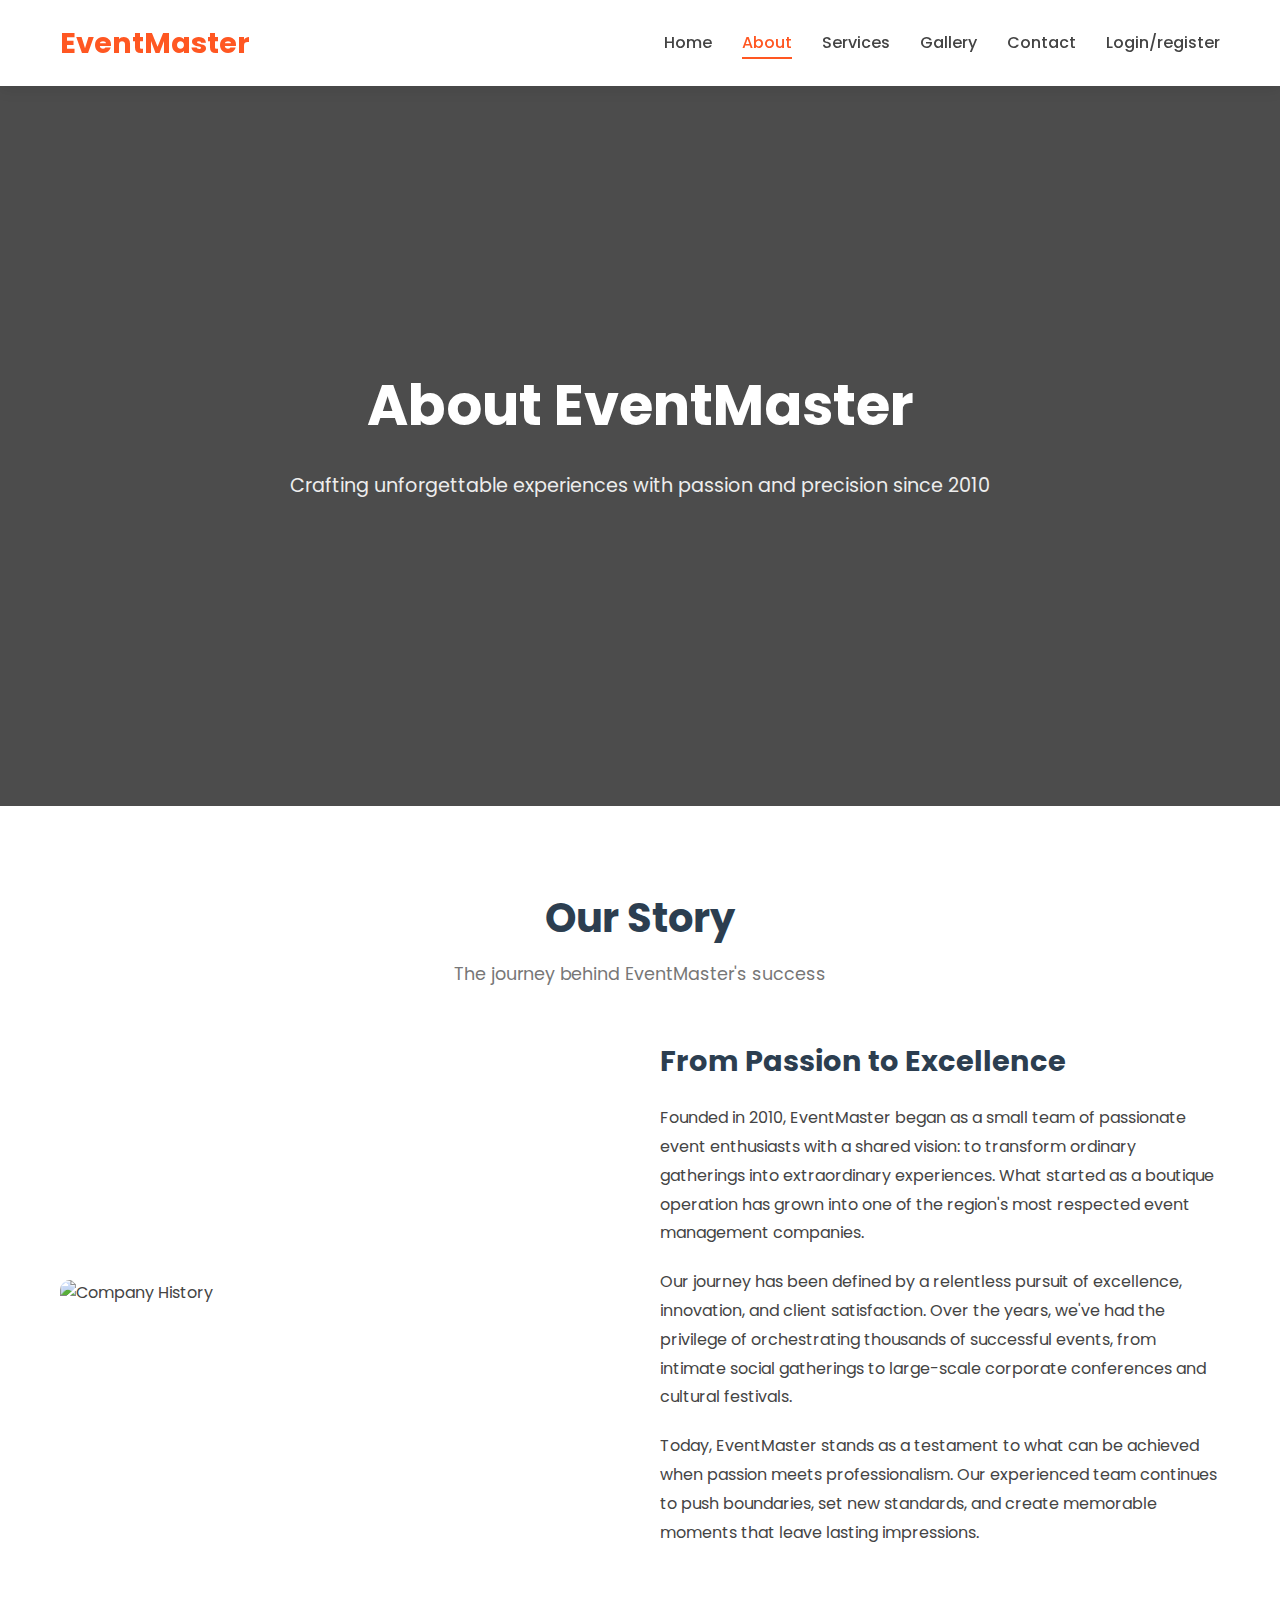
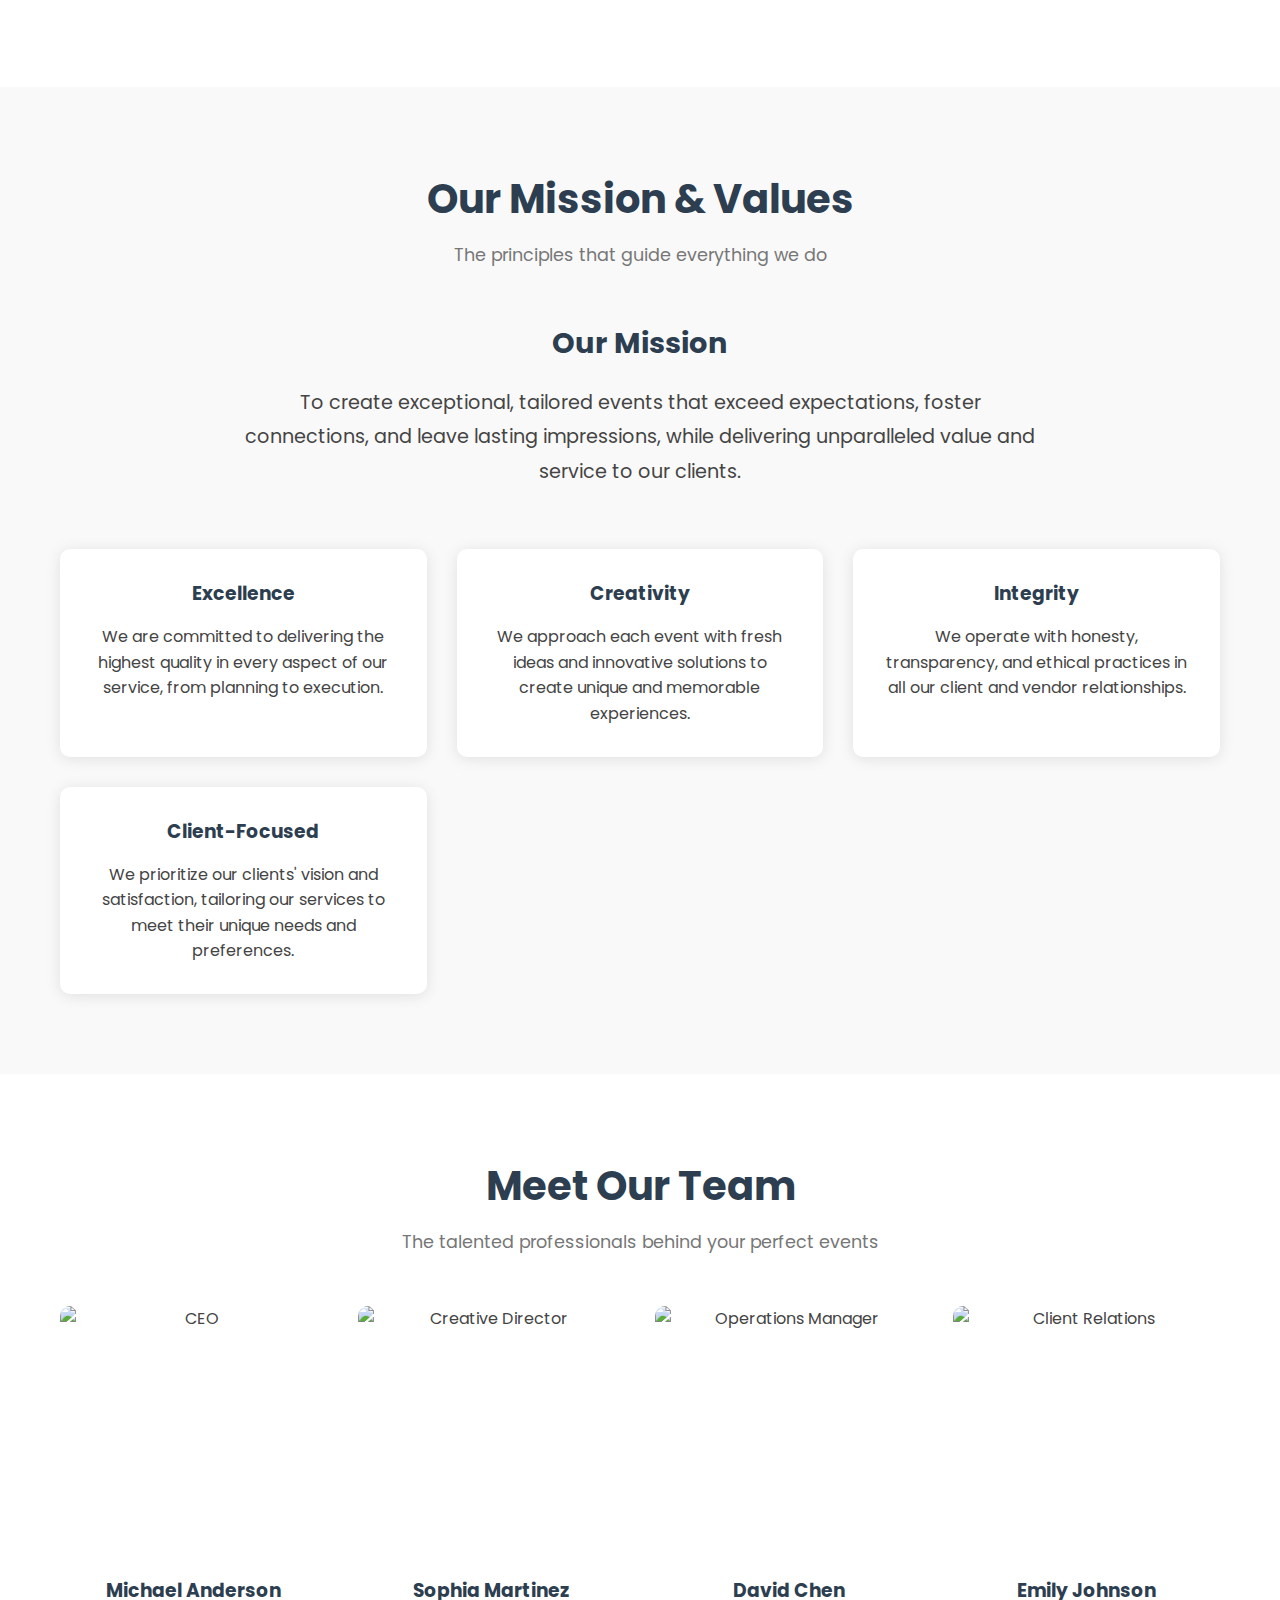
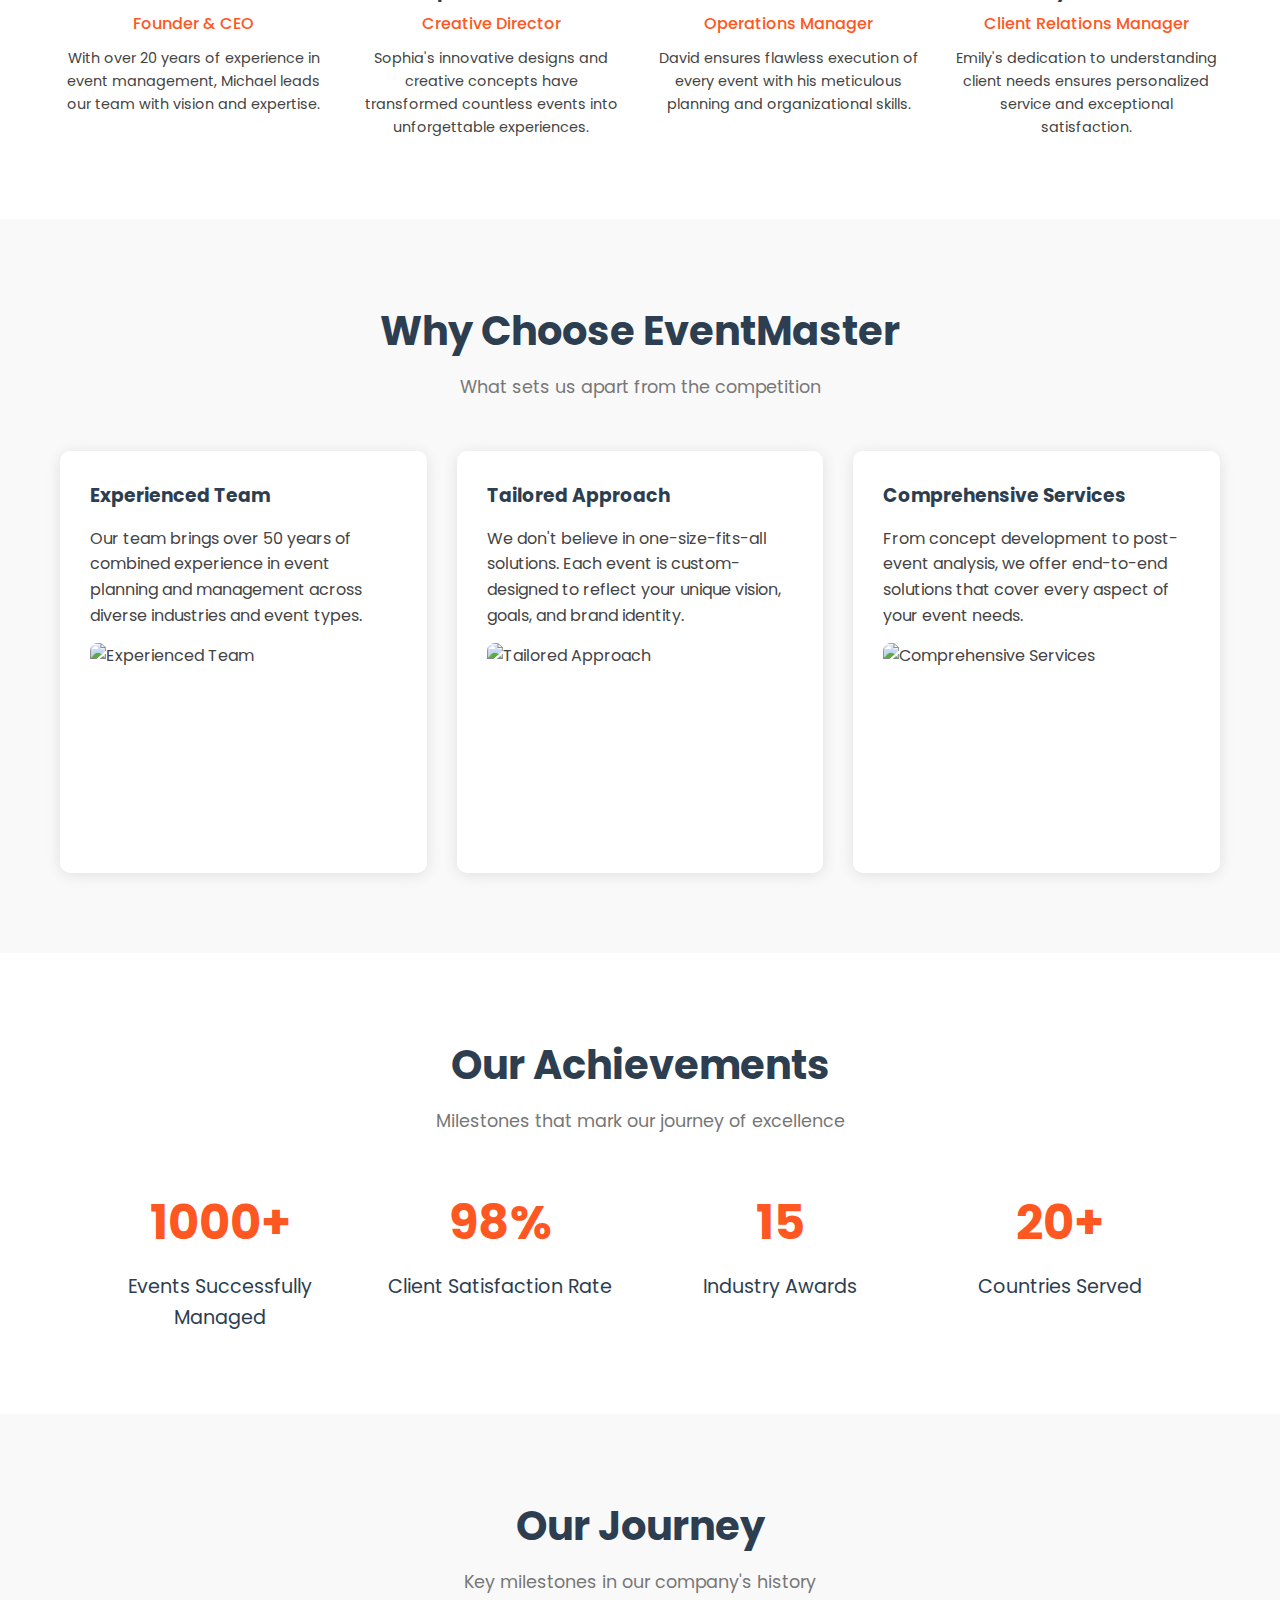
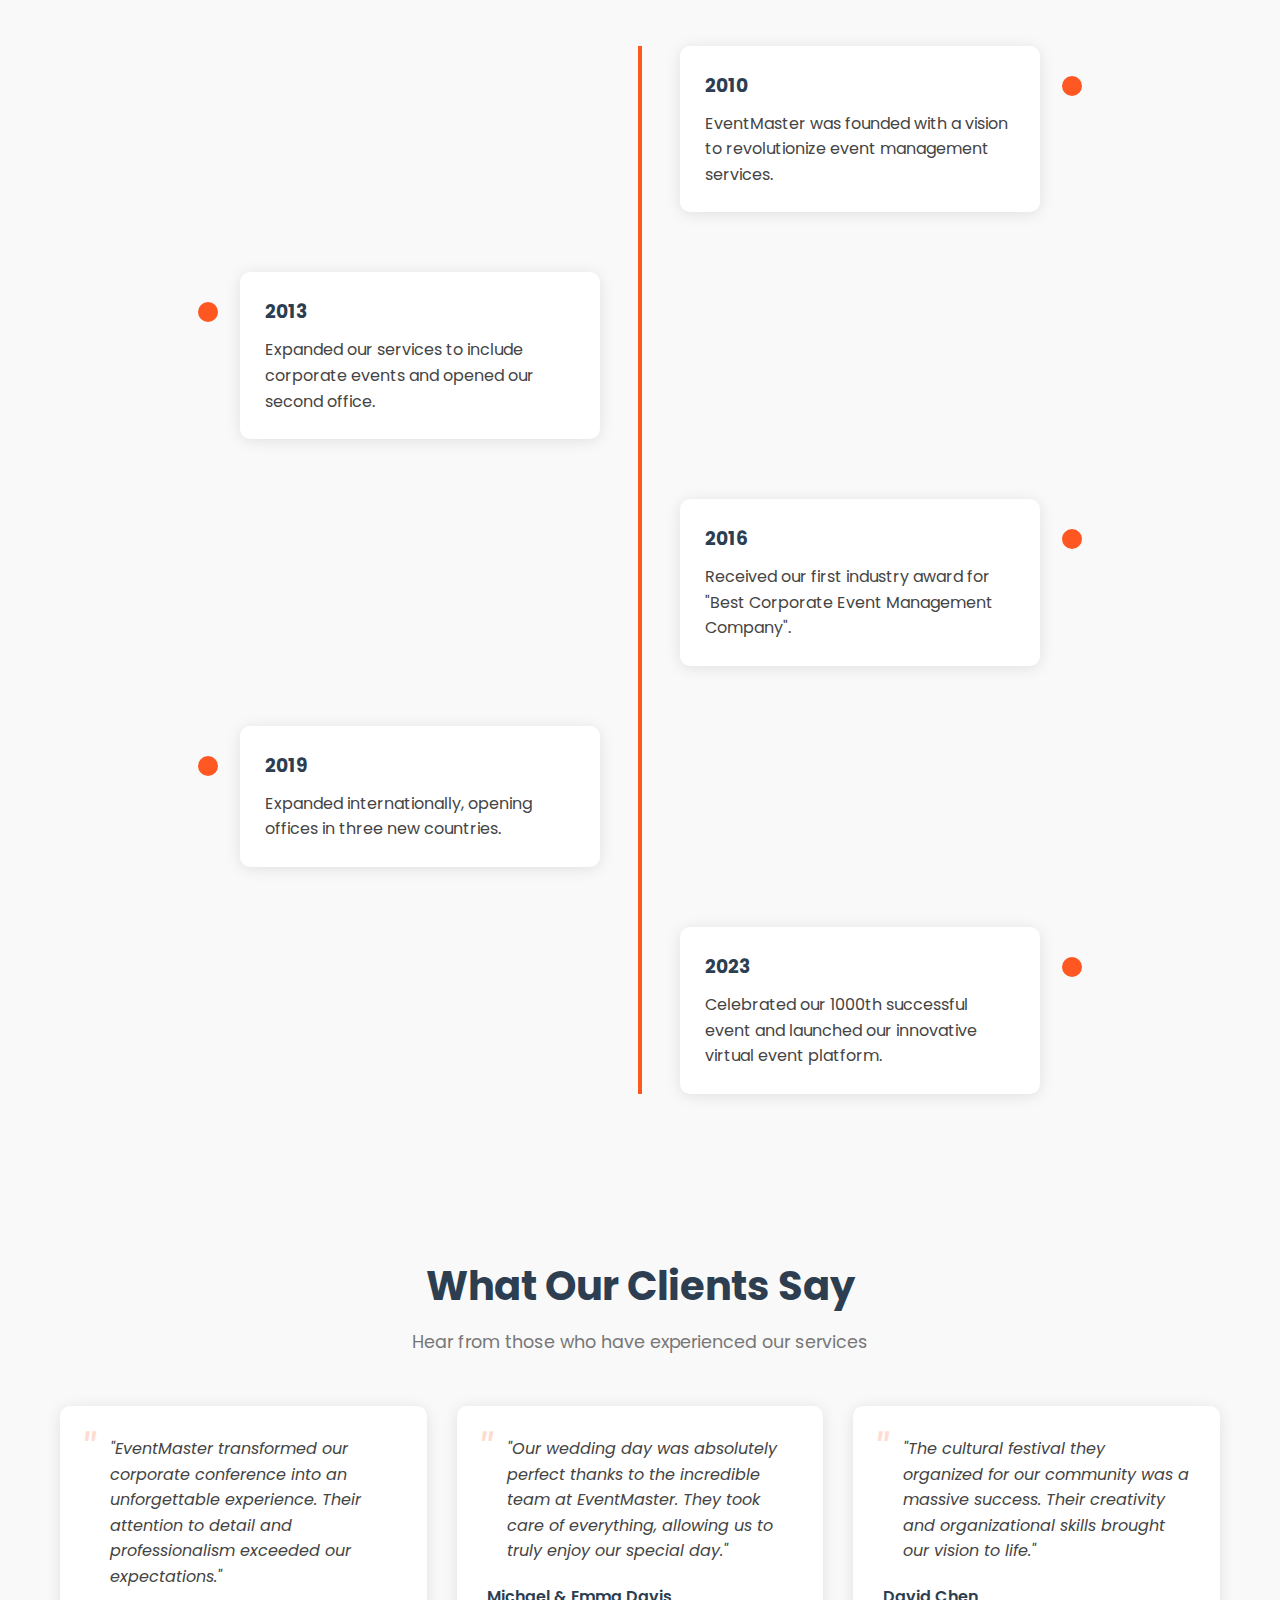
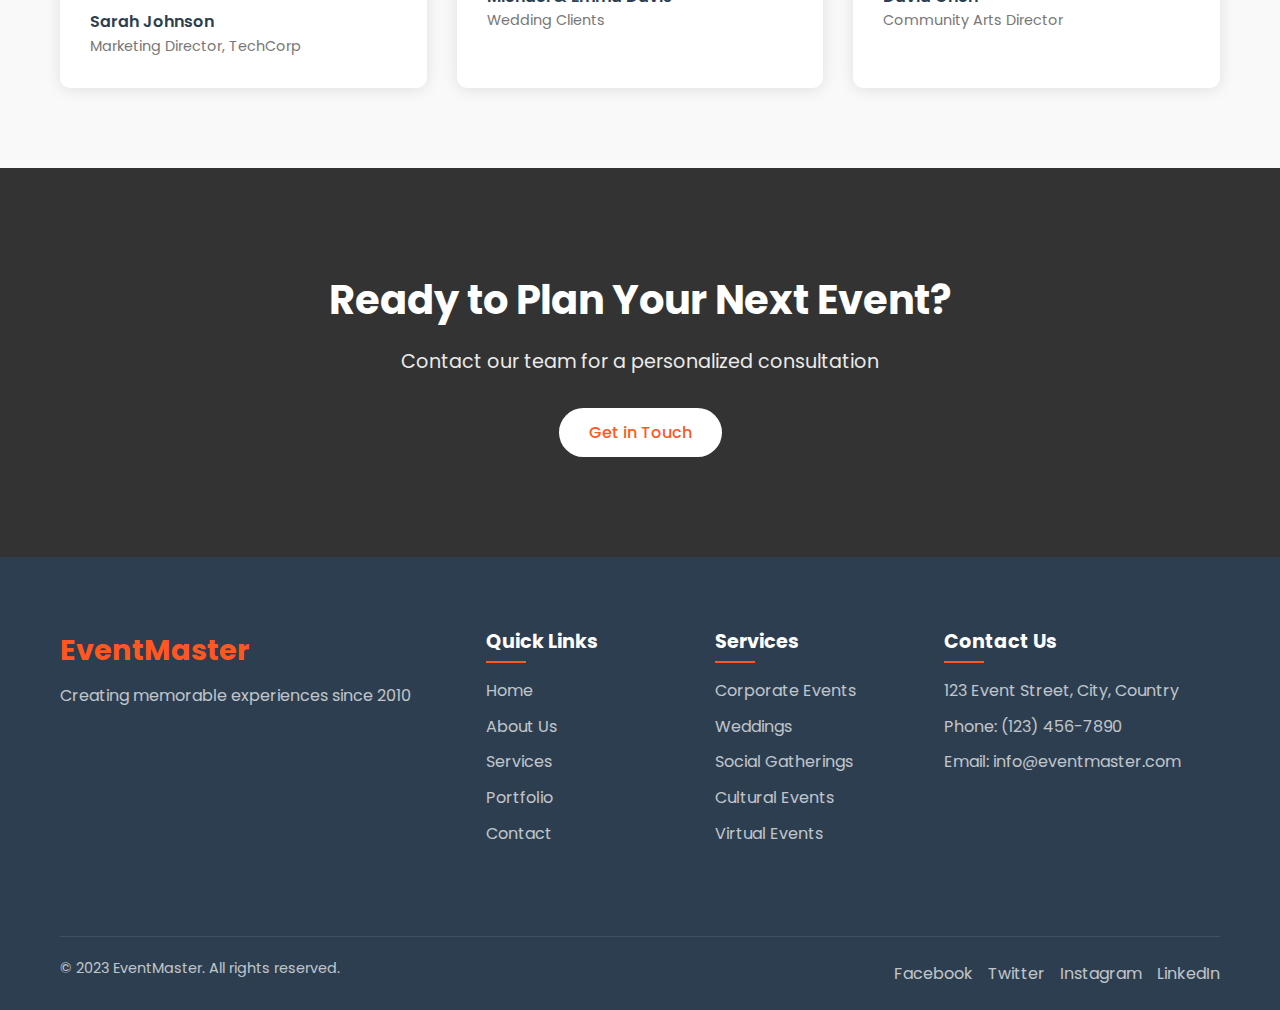
==== about.html @ 279aa86f "Add files via upload" ====
<!DOCTYPE html>
<html lang="en">
<head>
    <meta charset="UTF-8">
    <meta name="viewport" content="width=device-width, initial-scale=1.0">
    <title>About Us - EventMaster</title>
    <link rel="stylesheet" href="styles.css">
    <link rel="stylesheet" href="https://fonts.googleapis.com/css2?family=Poppins:wght@300;400;500;600;700&display=swap">
</head>
<body>
    <!-- Header Section -->
    <header>
        <div class="container">
            <div class="logo">
                <h1>EventMaster</h1>
            </div>
            <nav>
                <ul>
                    <li><a href="index.html">Home</a></li>
                    <li><a href="about.html" class="active">About</a></li>
                    <li><a href="services.html">Services</a></li>
                    <li><a href="#">Gallery</a></li>
                    <li><a href="#">Contact</a></li>
                    <li><a href="login.html">Login/register</a></li>
                </ul>
            </nav>
        </div>
    </header>

    <!-- Hero Section -->
    <section class="hero" style="background: linear-gradient(rgba(0, 0, 0, 0.7), rgba(0, 0, 0, 0.7)), url(https://images.unsplash.com/photo-1511578314322-379afb476865?auto=format&fit=crop&q=80) center/cover no-repeat;">
        <div class="container">
            <div class="hero-content">
                <h1>About EventMaster</h1>
                <p>Crafting unforgettable experiences with passion and precision since 2010</p>
            </div>
        </div>
    </section>

    <!-- About Us Section -->
    <section class="about-section" style="padding: 80px 0;">
        <div class="container">
            <div class="section-title">
                <h2>Our Story</h2>
                <p>The journey behind EventMaster's success</p>
            </div>
            
            <div style="display: flex; flex-wrap: wrap; gap: 40px; align-items: center; margin-bottom: 60px;">
                <div style="flex: 1; min-width: 300px;">
                    <img src="https://images.unsplash.com/photo-1511578314322-379afb476865?auto=format&fit=crop&q=80" alt="Company History" style="border-radius: 10px; width: 100%;">
                </div>
                <div style="flex: 1; min-width: 300px;">
                    <h3 style="color: var(--secondary-color); font-size: 1.8rem; margin-bottom: 20px;">From Passion to Excellence</h3>
                    <p style="margin-bottom: 20px; line-height: 1.8;">
                        Founded in 2010, EventMaster began as a small team of passionate event enthusiasts with a shared vision: to transform ordinary gatherings into extraordinary experiences. What started as a boutique operation has grown into one of the region's most respected event management companies.
                    </p>
                    <p style="margin-bottom: 20px; line-height: 1.8;">
                        Our journey has been defined by a relentless pursuit of excellence, innovation, and client satisfaction. Over the years, we've had the privilege of orchestrating thousands of successful events, from intimate social gatherings to large-scale corporate conferences and cultural festivals.
                    </p>
                    <p style="line-height: 1.8;">
                        Today, EventMaster stands as a testament to what can be achieved when passion meets professionalism. Our experienced team continues to push boundaries, set new standards, and create memorable moments that leave lasting impressions.
                    </p>
                </div>
            </div>
        </div>
    </section>

    <!-- Mission & Values Section -->
    <section style="padding: 80px 0; background-color: #f9f9f9;">
        <div class="container">
            <div class="section-title">
                <h2>Our Mission & Values</h2>
                <p>The principles that guide everything we do</p>
            </div>
            
            <div style="text-align: center; max-width: 800px; margin: 0 auto 60px;">
                <h3 style="color: var(--secondary-color); font-size: 1.8rem; margin-bottom: 20px;">Our Mission</h3>
                <p style="font-size: 1.2rem; line-height: 1.8; margin-bottom: 40px;">
                    To create exceptional, tailored events that exceed expectations, foster connections, and leave lasting impressions, while delivering unparalleled value and service to our clients.
                </p>
            </div>
            
            <div style="display: grid; grid-template-columns: repeat(auto-fill, minmax(280px, 1fr)); gap: 30px;">
                <div style="background-color: white; padding: 30px; border-radius: 10px; box-shadow: var(--shadow); text-align: center;">
                    <h3 style="color: var(--secondary-color); margin-bottom: 15px;">Excellence</h3>
                    <p>We are committed to delivering the highest quality in every aspect of our service, from planning to execution.</p>
                </div>
                <div style="background-color: white; padding: 30px; border-radius: 10px; box-shadow: var(--shadow); text-align: center;">
                    <h3 style="color: var(--secondary-color); margin-bottom: 15px;">Creativity</h3>
                    <p>We approach each event with fresh ideas and innovative solutions to create unique and memorable experiences.</p>
                </div>
                <div style="background-color: white; padding: 30px; border-radius: 10px; box-shadow: var(--shadow); text-align: center;">
                    <h3 style="color: var(--secondary-color); margin-bottom: 15px;">Integrity</h3>
                    <p>We operate with honesty, transparency, and ethical practices in all our client and vendor relationships.</p>
                </div>
                <div style="background-color: white; padding: 30px; border-radius: 10px; box-shadow: var(--shadow); text-align: center;">
                    <h3 style="color: var(--secondary-color); margin-bottom: 15px;">Client-Focused</h3>
                    <p>We prioritize our clients' vision and satisfaction, tailoring our services to meet their unique needs and preferences.</p>
                </div>
            </div>
        </div>
    </section>

    <!-- Our Team Section -->
    <section style="padding: 80px 0;">
        <div class="container">
            <div class="section-title">
                <h2>Meet Our Team</h2>
                <p>The talented professionals behind your perfect events</p>
            </div>
            
            <div style="display: grid; grid-template-columns: repeat(auto-fill, minmax(250px, 1fr)); gap: 30px;">
                <div style="text-align: center;">
                    <div style="height: 250px; overflow: hidden; border-radius: 10px; margin-bottom: 20px;">
                        <img src="https://images.unsplash.com/photo-1560250097-0b93528c311a?auto=format&fit=crop&q=80" alt="CEO" style="width: 100%; height: 100%; object-fit: cover;">
                    </div>
                    <h3 style="color: var(--secondary-color); margin-bottom: 5px;">Michael Anderson</h3>
                    <p style="color: var(--primary-color); font-weight: 500; margin-bottom: 10px;">Founder & CEO</p>
                    <p style="font-size: 0.9rem;">With over 20 years of experience in event management, Michael leads our team with vision and expertise.</p>
                </div>
                <div style="text-align: center;">
                    <div style="height: 250px; overflow: hidden; border-radius: 10px; margin-bottom: 20px;">
                        <img src="https://images.unsplash.com/photo-1573496359142-b8d87734a5a2?auto=format&fit=crop&q=80" alt="Creative Director" style="width: 100%; height: 100%; object-fit: cover;">
                    </div>
                    <h3 style="color: var(--secondary-color); margin-bottom: 5px;">Sophia Martinez</h3>
                    <p style="color: var(--primary-color); font-weight: 500; margin-bottom: 10px;">Creative Director</p>
                    <p style="font-size: 0.9rem;">Sophia's innovative designs and creative concepts have transformed countless events into unforgettable experiences.</p>
                </div>
                <div style="text-align: center;">
                    <div style="height: 250px; overflow: hidden; border-radius: 10px; margin-bottom: 20px;">
                        <img src="https://images.unsplash.com/photo-1519085360753-af0119f7cbe7?auto=format&fit=crop&q=80" alt="Operations Manager" style="width: 100%; height: 100%; object-fit: cover;">
                    </div>
                    <h3 style="color: var(--secondary-color); margin-bottom: 5px;">David Chen</h3>
                    <p style="color: var(--primary-color); font-weight: 500; margin-bottom: 10px;">Operations Manager</p>
                    <p style="font-size: 0.9rem;">David ensures flawless execution of every event with his meticulous planning and organizational skills.</p>
                </div>
                <div style="text-align: center;">
                    <div style="height: 250px; overflow: hidden; border-radius: 10px; margin-bottom: 20px;">
                        <img src="https://images.unsplash.com/photo-1580489944761-15a19d654956?auto=format&fit=crop&q=80" alt="Client Relations" style="width: 100%; height: 100%; object-fit: cover;">
                    </div>
                    <h3 style="color: var(--secondary-color); margin-bottom: 5px;">Emily Johnson</h3>
                    <p style="color: var(--primary-color); font-weight: 500; margin-bottom: 10px;">Client Relations Manager</p>
                    <p style="font-size: 0.9rem;">Emily's dedication to understanding client needs ensures personalized service and exceptional satisfaction.</p>
                </div>
            </div>
        </div>
    </section>

    <!-- Why Choose Us Section -->
    <section style="padding: 80px 0; background-color: #f9f9f9;">
        <div class="container">
            <div class="section-title">
                <h2>Why Choose EventMaster</h2>
                <p>What sets us apart from the competition</p>
            </div>
            
            <div style="display: grid; grid-template-columns: repeat(auto-fill, minmax(300px, 1fr)); gap: 30px;">
                <div style="display: flex; flex-direction: column; background-color: white; padding: 30px; border-radius: 10px; box-shadow: var(--shadow);">
                    <h3 style="color: var(--secondary-color); margin-bottom: 15px;">Experienced Team</h3>
                    <p style="margin-bottom: 15px;">Our team brings over 50 years of combined experience in event planning and management across diverse industries and event types.</p>
                    <div style="height: 200px; overflow: hidden; border-radius: 8px; margin-top: auto;">
                        <img src="https://images.unsplash.com/photo-1522071820081-009f0129c71c?auto=format&fit=crop&q=80" alt="Experienced Team" style="width: 100%; height: 100%; object-fit: cover;">
                    </div>
                </div>
                <div style="display: flex; flex-direction: column; background-color: white; padding: 30px; border-radius: 10px; box-shadow: var(--shadow);">
                    <h3 style="color: var(--secondary-color); margin-bottom: 15px;">Tailored Approach</h3>
                    <p style="margin-bottom: 15px;">We don't believe in one-size-fits-all solutions. Each event is custom-designed to reflect your unique vision, goals, and brand identity.</p>
                    <div style="height: 200px; overflow: hidden; border-radius: 8px; margin-top: auto;">
                        <img src="https://images.unsplash.com/photo-1552664730-d307ca884978?auto=format&fit=crop&q=80" alt="Tailored Approach" style="width: 100%; height: 100%; object-fit: cover;">
                    </div>
                </div>
                <div style="display: flex; flex-direction: column; background-color: white; padding: 30px; border-radius: 10px; box-shadow: var(--shadow);">
                    <h3 style="color: var(--secondary-color); margin-bottom: 15px;">Comprehensive Services</h3>
                    <p style="margin-bottom: 15px;">From concept development to post-event analysis, we offer end-to-end solutions that cover every aspect of your event needs.</p>
                    <div style="height: 200px; overflow: hidden; border-radius: 8px; margin-top: auto;">
                        <img src="https://images.unsplash.com/photo-1551836022-d5d88e9218df?auto=format&fit=crop&q=80" alt="Comprehensive Services" style="width: 100%; height: 100%; object-fit: cover;">
                    </div>
                </div>
            </div>
        </div>
    </section>

    <!-- Our Achievements Section -->
    <section style="padding: 80px 0;">
        <div class="container">
            <div class="section-title">
                <h2>Our Achievements</h2>
                <p>Milestones that mark our journey of excellence</p>
            </div>
            
            <div style="display: flex; flex-wrap: wrap; justify-content: center; gap: 30px; text-align: center;">
                <div style="flex: 1; min-width: 200px; max-width: 250px;">
                    <div style="font-size: 3rem; font-weight: 700; color: var(--primary-color); margin-bottom: 10px;">1000+</div>
                    <p style="font-size: 1.2rem; color: var(--secondary-color);">Events Successfully Managed</p>
                </div>
                <div style="flex: 1; min-width: 200px; max-width: 250px;">
                    <div style="font-size: 3rem; font-weight: 700; color: var(--primary-color); margin-bottom: 10px;">98%</div>
                    <p style="font-size: 1.2rem; color: var(--secondary-color);">Client Satisfaction Rate</p>
                </div>
                <div style="flex: 1; min-width: 200px; max-width: 250px;">
                    <div style="font-size: 3rem; font-weight: 700; color: var(--primary-color); margin-bottom: 10px;">15</div>
                    <p style="font-size: 1.2rem; color: var(--secondary-color);">Industry Awards</p>
                </div>
                <div style="flex: 1; min-width: 200px; max-width: 250px;">
                    <div style="font-size: 3rem; font-weight: 700; color: var(--primary-color); margin-bottom: 10px;">20+</div>
                    <p style="font-size: 1.2rem; color: var(--secondary-color);">Countries Served</p>
                </div>
            </div>
        </div>
    </section>

    <!-- Timeline Section -->
    <section style="padding: 80px 0; background-color: #f9f9f9;">
        <div class="container">
            <div class="section-title">
                <h2>Our Journey</h2>
                <p>Key milestones in our company's history</p>
            </div>
            
            <div style="max-width: 800px; margin: 0 auto; position: relative;">
                <!-- Timeline Line -->
                <div style="position: absolute; top: 0; bottom: 0; left: 50%; width: 4px; background-color: var(--primary-color); transform: translateX(-50%);"></div>
                
                <!-- Timeline Items -->
                <div style="display: flex; flex-direction: column; gap: 60px; position: relative;">
                    <!-- Item 1 -->
                    <div style="display: flex; justify-content: flex-end; position: relative;">
                        <div style="width: 45%; padding: 25px; background-color: white; border-radius: 10px; box-shadow: var(--shadow); position: relative;">
                            <h3 style="color: var(--secondary-color); margin-bottom: 10px;">2010</h3>
                            <p>EventMaster was founded with a vision to revolutionize event management services.</p>
                            <!-- Circle on timeline -->
                            <div style="position: absolute; top: 30px; right: -42px; width: 20px; height: 20px; background-color: var(--primary-color); border-radius: 50%; z-index: 1;"></div>
                        </div>
                    </div>
                    
                    <!-- Item 2 -->
                    <div style="display: flex; justify-content: flex-start; position: relative;">
                        <div style="width: 45%; padding: 25px; background-color: white; border-radius: 10px; box-shadow: var(--shadow); position: relative;">
                            <h3 style="color: var(--secondary-color); margin-bottom: 10px;">2013</h3>
                            <p>Expanded our services to include corporate events and opened our second office.</p>
                            <!-- Circle on timeline -->
                            <div style="position: absolute; top: 30px; left: -42px; width: 20px; height: 20px; background-color: var(--primary-color); border-radius: 50%; z-index: 1;"></div>
                        </div>
                    </div>
                    
                    <!-- Item 3 -->
                    <div style="display: flex; justify-content: flex-end; position: relative;">
                        <div style="width: 45%; padding: 25px; background-color: white; border-radius: 10px; box-shadow: var(--shadow); position: relative;">
                            <h3 style="color: var(--secondary-color); margin-bottom: 10px;">2016</h3>
                            <p>Received our first industry award for "Best Corporate Event Management Company".</p>
                            <!-- Circle on timeline -->
                            <div style="position: absolute; top: 30px; right: -42px; width: 20px; height: 20px; background-color: var(--primary-color); border-radius: 50%; z-index: 1;"></div>
                        </div>
                    </div>
                    
                    <!-- Item 4 -->
                    <div style="display: flex; justify-content: flex-start; position: relative;">
                        <div style="width: 45%; padding: 25px; background-color: white; border-radius: 10px; box-shadow: var(--shadow); position: relative;">
                            <h3 style="color: var(--secondary-color); margin-bottom: 10px;">2019</h3>
                            <p>Expanded internationally, opening offices in three new countries.</p>
                            <!-- Circle on timeline -->
                            <div style="position: absolute; top: 30px; left: -42px; width: 20px; height: 20px; background-color: var(--primary-color); border-radius: 50%; z-index: 1;"></div>
                        </div>
                    </div>
                    
                    <!-- Item 5 -->
                    <div style="display: flex; justify-content: flex-end; position: relative;">
                        <div style="width: 45%; padding: 25px; background-color: white; border-radius: 10px; box-shadow: var(--shadow); position: relative;">
                            <h3 style="color: var(--secondary-color); margin-bottom: 10px;">2023</h3>
                            <p>Celebrated our 1000th successful event and launched our innovative virtual event platform.</p>
                            <!-- Circle on timeline -->
                            <div style="position: absolute; top: 30px; right: -42px; width: 20px; height: 20px; background-color: var(--primary-color); border-radius: 50%; z-index: 1;"></div>
                        </div>
                    </div>
                </div>
            </div>
        </div>
    </section>

    <!-- Testimonials Section -->
    <section class="testimonials">
        <div class="container">
            <div class="section-title">
                <h2>What Our Clients Say</h2>
                <p>Hear from those who have experienced our services</p>
            </div>
            <div class="testimonials-grid">
                <div class="testimonial">
                    <div class="quote">"EventMaster transformed our corporate conference into an unforgettable experience. Their attention to detail and professionalism exceeded our expectations."</div>
                    <div class="client">
                        <div class="client-info">
                            <h4>Sarah Johnson</h4>
                            <p>Marketing Director, TechCorp</p>
                        </div>
                    </div>
                </div>
                <div class="testimonial">
                    <div class="quote">"Our wedding day was absolutely perfect thanks to the incredible team at EventMaster. They took care of everything, allowing us to truly enjoy our special day."</div>
                    <div class="client">
                        <div class="client-info">
                            <h4>Michael & Emma Davis</h4>
                            <p>Wedding Clients</p>
                        </div>
                    </div>
                </div>
                <div class="testimonial">
                    <div class="quote">"The cultural festival they organized for our community was a massive success. Their creativity and organizational skills brought our vision to life."</div>
                    <div class="client">
                        <div class="client-info">
                            <h4>David Chen</h4>
                            <p>Community Arts Director</p>
                        </div>
                    </div>
                </div>
            </div>
        </div>
    </section>

    <!-- Call to Action -->
    <section class="cta">
        <div class="container">
            <div class="cta-content">
                <h2>Ready to Plan Your Next Event?</h2>
                <p>Contact our team for a personalized consultation</p>
                <a href="#" class="btn btn-light">Get in Touch</a>
            </div>
        </div>
    </section>

    <!-- Footer -->
    <footer>
        <div class="container">
            <div class="footer-content">
                <div class="footer-logo">
                    <h2>EventMaster</h2>
                    <p>Creating memorable experiences since 2010</p>
                </div>
                <div class="footer-links">
                    <div class="link-group">
                        <h3>Quick Links</h3>
                        <ul>
                            <li><a href="#">Home</a></li>
                            <li><a href="#">About Us</a></li>
                            <li><a href="#">Services</a></li>
                            <li><a href="#">Portfolio</a></li>
                            <li><a href="#">Contact</a></li>
                        </ul>
                    </div>
                    <div class="link-group">
                        <h3>Services</h3>
                        <ul>
                            <li><a href="#">Corporate Events</a></li>
                            <li><a href="#">Weddings</a></li>
                            <li><a href="#">Social Gatherings</a></li>
                            <li><a href="#">Cultural Events</a></li>
                            <li><a href="#">Virtual Events</a></li>
                        </ul>
                    </div>
                    <div class="link-group">
                        <h3>Contact Us</h3>
                        <ul class="contact-info">
                            <li>123 Event Street, City, Country</li>
                            <li>Phone: (123) 456-7890</li>
                            <li>Email: info@eventmaster.com</li>
                        </ul>
                    </div>
                </div>
            </div>
            <div class="footer-bottom">
                <p>&copy; 2023 EventMaster. All rights reserved.</p>
                <div class="social-links">
                    <a href="#" class="social-link">Facebook</a>
                    <a href="#" class="social-link">Twitter</a>
                    <a href="#" class="social-link">Instagram</a>
                    <a href="#" class="social-link">LinkedIn</a>
                </div>
            </div>
        </div>
    </footer>
</body>
</html>
---- styles.css ----
/* Base Styles */
:root {
    --primary-color: #ff5722;
    --secondary-color: #2c3e50;
    --accent-color: #e67e22;
    --light-color: #f5f5f5;
    --dark-color: #333;
    --text-color: #444;
    --border-color: #ddd;
    --shadow: 0 2px 15px rgba(0, 0, 0, 0.1);
    --transition: all 0.3s ease;
}

* {
    margin: 0;
    padding: 0;
    box-sizing: border-box;
}

body {
    font-family: 'Poppins', sans-serif;
    line-height: 1.6;
    color: var(--text-color);
    background-color: #fff;
}

.container {
    width: 100%;
    max-width: 1200px;
    margin: 0 auto;
    padding: 0 20px;
}

a {
    text-decoration: none;
    color: inherit;
}

ul {
    list-style: none;
}

img {
    max-width: 100%;
    height: auto;
    display: block;
}

.btn {
    display: inline-block;
    padding: 12px 30px;
    border-radius: 50px;
    font-weight: 500;
    text-align: center;
    cursor: pointer;
    transition: var(--transition);
}

.btn-primary {
    background-color: var(--primary-color);
    color: white;
}

.btn-primary:hover {
    background-color: #e64a19;
    transform: translateY(-2px);
}

.btn-light {
    background-color: white;
    color: var(--primary-color);
}

.btn-light:hover {
    background-color: #f5f5f5;
    transform: translateY(-2px);
}

.section-title {
    text-align: center;
    margin-bottom: 50px;
}

.section-title h2 {
    font-size: 2.5rem;
    margin-bottom: 10px;
    color: var(--secondary-color);
}

.section-title p {
    color: #777;
    font-size: 1.1rem;
}

/* Header Styles */
header {
    background-color: white;
    box-shadow: var(--shadow);
    position: sticky;
    top: 0;
    z-index: 1000;
}

header .container {
    display: flex;
    justify-content: space-between;
    align-items: center;
    padding: 20px;
}

.logo h1 {
    font-size: 1.8rem;
    color: var(--primary-color);
    font-weight: 700;
}

nav ul {
    display: flex;
}

nav ul li {
    margin-left: 30px;
}

nav ul li a {
    font-weight: 500;
    transition: var(--transition);
    position: relative;
}

nav ul li a:hover,
nav ul li a.active {
    color: var(--primary-color);
}

nav ul li a.active::after,
nav ul li a:hover::after {
    content: '';
    position: absolute;
    bottom: -5px;
    left: 0;
    width: 100%;
    height: 2px;
    background-color: var(--primary-color);
}

/* Hero Section */
.hero {
    background: linear-gradient(rgba(0, 0, 0, 0.7), rgba(0, 0, 0, 0.7)), url('https://images.unsplash.com/photo-1511578314322-379afb476865?auto=format&fit=crop&q=80') center/cover no-repeat;
    height: 80vh;
    display: flex;
    align-items: center;
    color: white;
    text-align: center;
}

.hero-content {
    max-width: 800px;
    margin: 0 auto;
}

.hero-content h1 {
    font-size: 3.5rem;
    margin-bottom: 20px;
    font-weight: 700;
}

.hero-content p {
    font-size: 1.2rem;
    margin-bottom: 30px;
    opacity: 0.9;
}

/* Event Categories Section */
.event-categories {
    padding: 80px 0;
}

.categories {
    display: flex;
    flex-direction: column;
    gap: 60px;
}

.category h3 {
    font-size: 1.8rem;
    color: var(--secondary-color);
    margin-bottom: 30px;
    text-align: center;
}

.events-grid {
    display: grid;
    grid-template-columns: repeat(auto-fill, minmax(300px, 1fr));
    gap: 30px;
}

/* Event Cards */
.event-card {
    background-color: white;
    border-radius: 10px;
    overflow: hidden;
    box-shadow: var(--shadow);
    transition: var(--transition);
}

.event-card:hover {
    transform: translateY(-10px);
    box-shadow: 0 15px 30px rgba(0, 0, 0, 0.15);
}

.card-img {
    height: 200px;
    overflow: hidden;
}

.card-img img {
    width: 100%;
    height: 100%;
    object-fit: cover;
    transition: transform 0.5s ease;
}

.event-card:hover .card-img img {
    transform: scale(1.1);
}

.card-content {
    padding: 20px;
}

.card-content h4 {
    font-size: 1.2rem;
    margin-bottom: 10px;
    color: var(--secondary-color);
}

.card-content p {
    color: #777;
    margin-bottom: 15px;
    font-size: 0.9rem;
}

.view-details {
    color: var(--primary-color);
    font-weight: 500;
    font-size: 0.9rem;
    display: inline-block;
    transition: var(--transition);
}

.event-card:hover .view-details {
    transform: translateX(5px);
}

/* Event Details */
.event-details {
    position: fixed;
    top: 0;
    left: 0;
    width: 100%;
    height: 100%;
    background-color: rgba(0, 0, 0, 0.8);
    z-index: 2000;
    display: flex;
    align-items: center;
    justify-content: center;
    opacity: 0;
    visibility: hidden;
    transition: opacity 0.3s ease;
}

.event-details:target {
    opacity: 1;
    visibility: visible;
}

.details-container {
    background-color: white;
    width: 90%;
    max-width: 1000px;
    max-height: 90vh;
    border-radius: 10px;
    overflow: auto;
    position: relative;
    animation: modalFadeIn 0.5s ease forwards;
}

@keyframes modalFadeIn {
    from {
        opacity: 0;
        transform: translateY(-50px);
    }
    to {
        opacity: 1;
        transform: translateY(0);
    }
}

.details-header {
    padding: 20px;
    border-bottom: 1px solid var(--border-color);
    display: flex;
    justify-content: space-between;
    align-items: center;
}

.details-header h2 {
    color: var(--secondary-color);
    font-size: 1.8rem;
}

.close-btn {
    font-size: 2rem;
    color: #777;
    transition: var(--transition);
}

.close-btn:hover {
    color: var(--primary-color);
    transform: rotate(90deg);
}

.details-content {
    display: flex;
    flex-direction: column;
}

.details-img {
    width: 100%;
    height: 300px;
}

.details-img img {
    width: 100%;
    height: 100%;
    object-fit: cover;
}

.details-info {
    padding: 30px;
}

.details-info p {
    margin-bottom: 15px;
}

.details-info .date,
.details-info .location {
    font-size: 1.1rem;
}

.details-info .description {
    line-height: 1.8;
    margin: 20px 0;
}

.details-meta {
    background-color: #f9f9f9;
    padding: 15px;
    border-radius: 5px;
    margin-bottom: 20px;
}

/* Testimonials Section */
.testimonials {
    background-color: #f9f9f9;
    padding: 80px 0;
}

.testimonials-grid {
    display: grid;
    grid-template-columns: repeat(auto-fill, minmax(300px, 1fr));
    gap: 30px;
}

.testimonial {
    background-color: white;
    padding: 30px;
    border-radius: 10px;
    box-shadow: var(--shadow);
}

.quote {
    font-style: italic;
    margin-bottom: 20px;
    position: relative;
    padding-left: 20px;
}

.quote::before {
    content: '"';
    font-size: 3rem;
    color: var(--primary-color);
    opacity: 0.2;
    position: absolute;
    top: -20px;
    left: -10px;
}

.client {
    display: flex;
    align-items: center;
}

.client-info h4 {
    font-weight: 600;
    color: var(--secondary-color);
}

.client-info p {
    font-size: 0.9rem;
    color: #777;
}

/* Call to Action */
.cta {
    background: linear-gradient(rgba(0, 0, 0, 0.8), rgba(0, 0, 0, 0.8)), url('https://images.unsplash.com/photo-1531058020387-3be344556be6?auto=format&fit=crop&q=80') center/cover no-repeat;
    padding: 100px 0;
    text-align: center;
    color: white;
}

.cta-content h2 {
    font-size: 2.5rem;
    margin-bottom: 15px;
}

.cta-content p {
    font-size: 1.2rem;
    margin-bottom: 30px;
    opacity: 0.9;
}

/* Footer */
footer {
    background-color: var(--secondary-color);
    color: white;
    padding: 70px 0 20px;
}

.footer-content {
    display: flex;
    flex-wrap: wrap;
    justify-content: space-between;
    margin-bottom: 50px;
}

.footer-logo {
    flex: 1;
    min-width: 250px;
    margin-bottom: 30px;
}

.footer-logo h2 {
    font-size: 1.8rem;
    margin-bottom: 10px;
    color: var(--primary-color);
}

.footer-logo p {
    opacity: 0.7;
}

.footer-links {
    flex: 2;
    display: flex;
    flex-wrap: wrap;
    justify-content: space-around;
}

.link-group {
    margin-bottom: 30px;
    min-width: 150px;
}

.link-group h3 {
    font-size: 1.2rem;
    margin-bottom: 20px;
    position: relative;
    display: inline-block;
}

.link-group h3::after {
    content: '';
    position: absolute;
    bottom: -5px;
    left: 0;
    width: 40px;
    height: 2px;
    background-color: var(--primary-color);
}

.link-group ul li {
    margin-bottom: 10px;
}

.link-group ul li a {
    opacity: 0.7;
    transition: var(--transition);
}

.link-group ul li a:hover {
    opacity: 1;
    color: var(--primary-color);
    padding-left: 5px;
}

.contact-info li {
    opacity: 0.7;
    margin-bottom: 10px;
}

.footer-bottom {
    display: flex;
    justify-content: space-between;
    align-items: center;
    padding-top: 20px;
    border-top: 1px solid rgba(255, 255, 255, 0.1);
    flex-wrap: wrap;
}

.footer-bottom p {
    opacity: 0.7;
    font-size: 0.9rem;
    margin-bottom: 10px;
}

.social-links {
    display: flex;
    gap: 15px;
}

.social-link {
    opacity: 0.7;
    transition: var(--transition);
}

.social-link:hover {
    opacity: 1;
    color: var(--primary-color);
}

/* Responsive Styles */
@media (min-width: 768px) {
    .details-content {
        flex-direction: row;
    }
    
    .details-img {
        width: 50%;
        height: auto;
    }
    
    .details-info {
        width: 50%;
    }
}

@media (max-width: 768px) {
    .hero-content h1 {
        font-size: 2.5rem;
    }
    
    nav ul {
        gap: 15px;
    }
    
    nav ul li {
        margin-left: 15px;
    }
    
    .footer-content {
        flex-direction: column;
    }
}

@media (max-width: 576px) {
    .hero-content h1 {
        font-size: 2rem;
    }
    
    .section-title h2 {
        font-size: 2rem;
    }
    
    .events-grid {
        grid-template-columns: 1fr;
    }
    
    .testimonials-grid {
        grid-template-columns: 1fr;
    }
    
    .footer-bottom {
        flex-direction: column;
        text-align: center;
    }
    
    .social-links {
        margin-top: 15px;
        justify-content: center;
    }
}
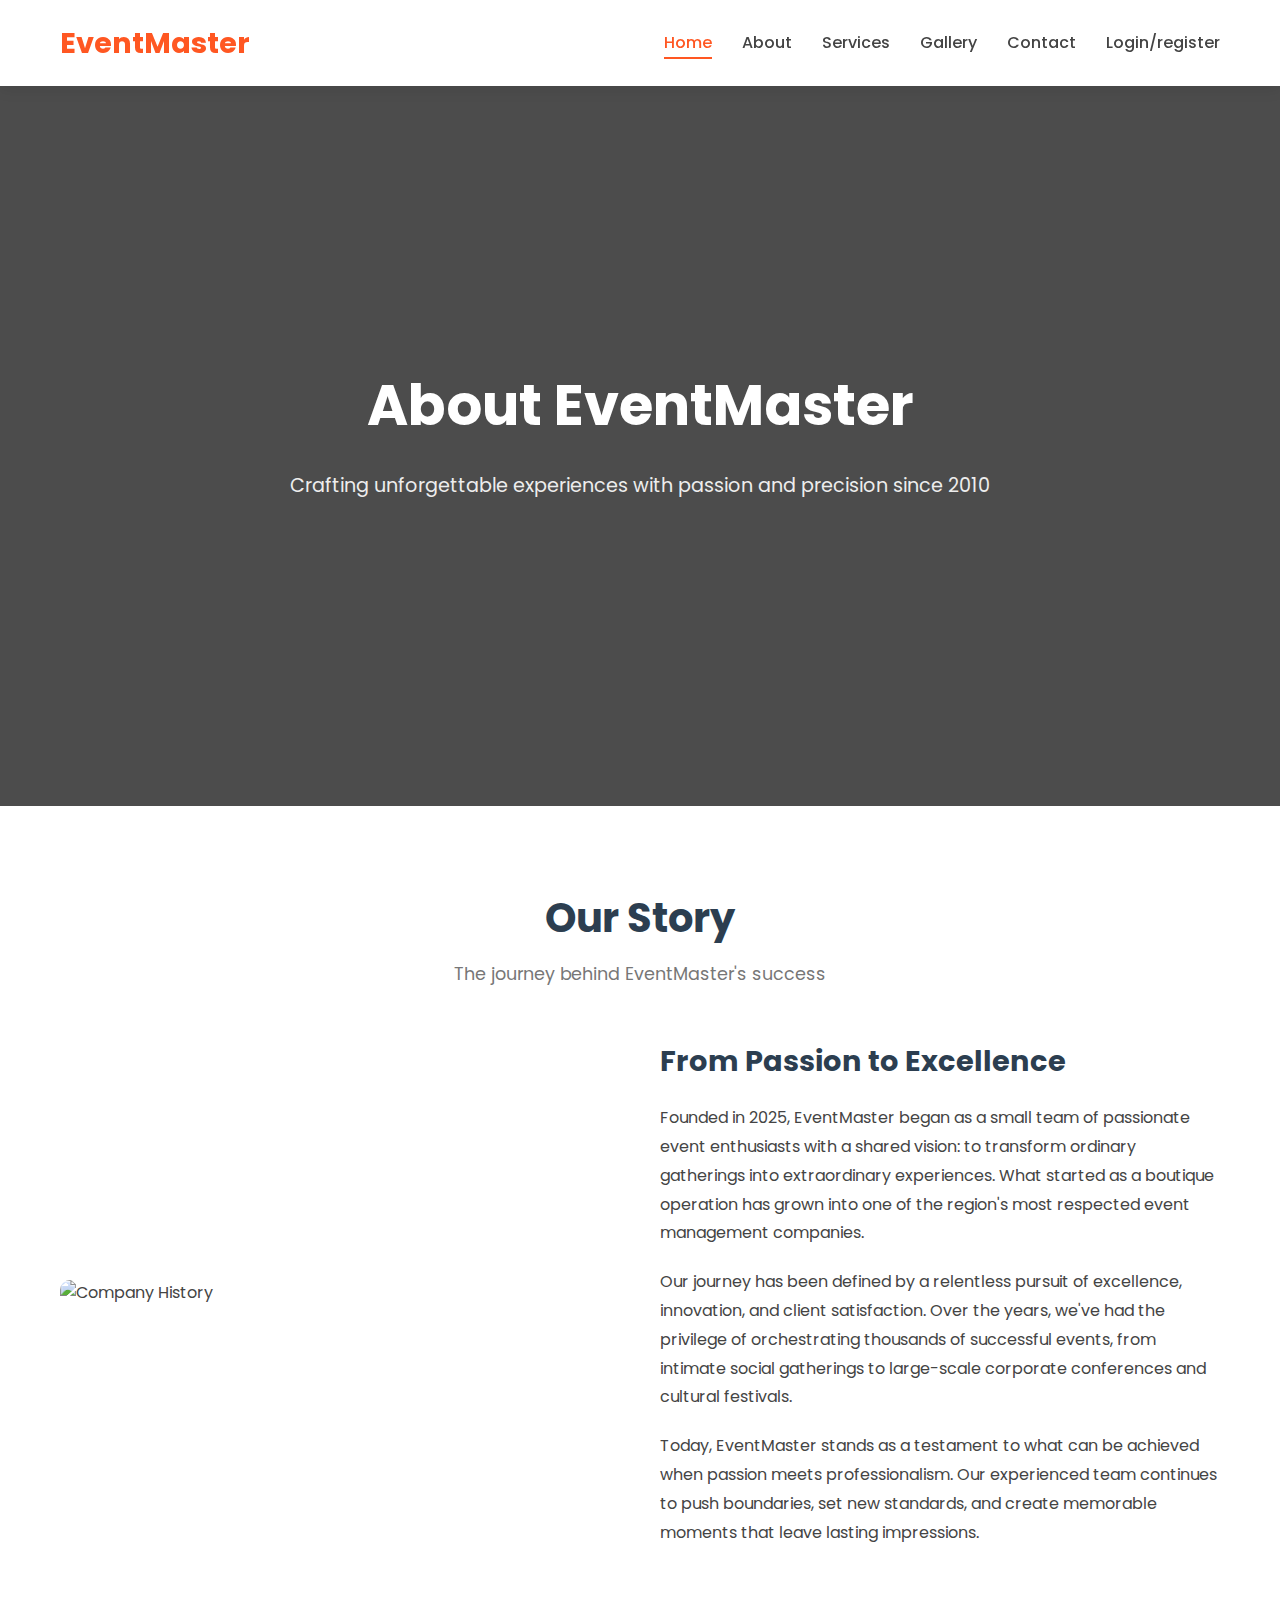
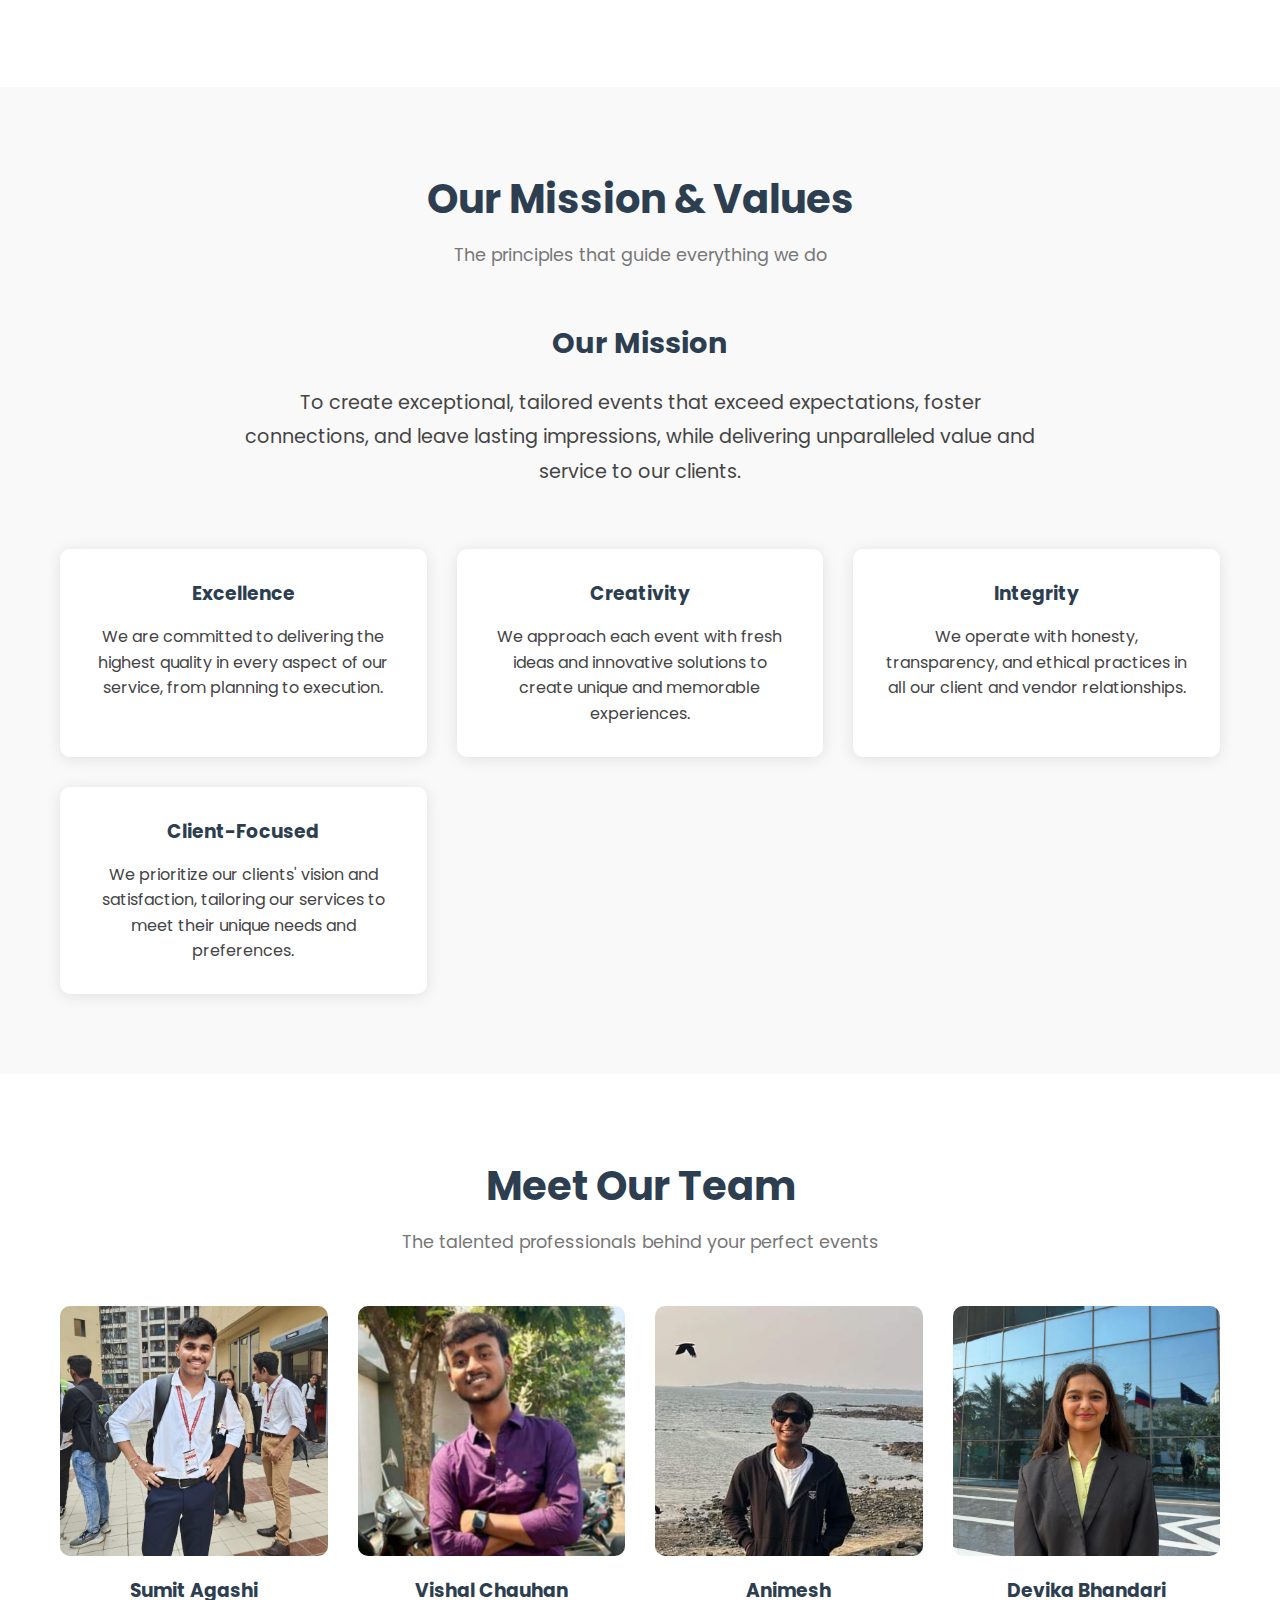
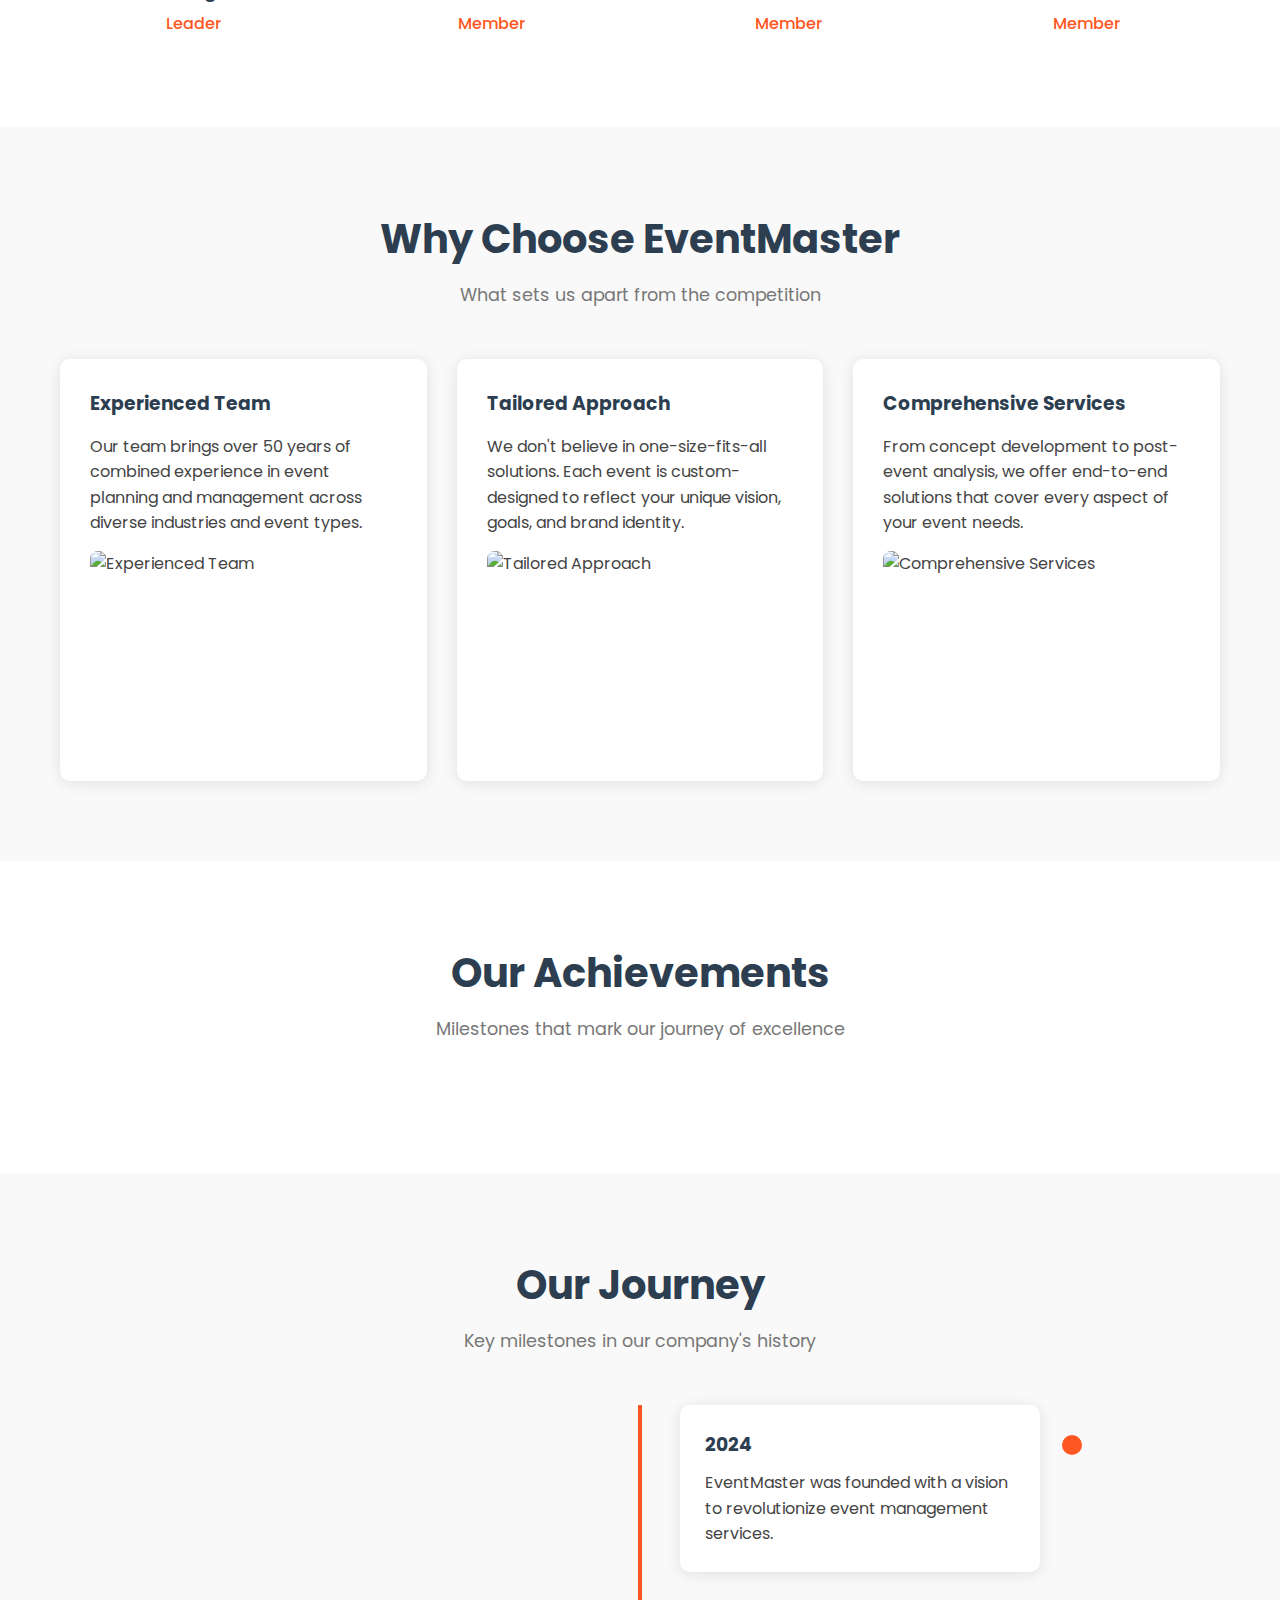
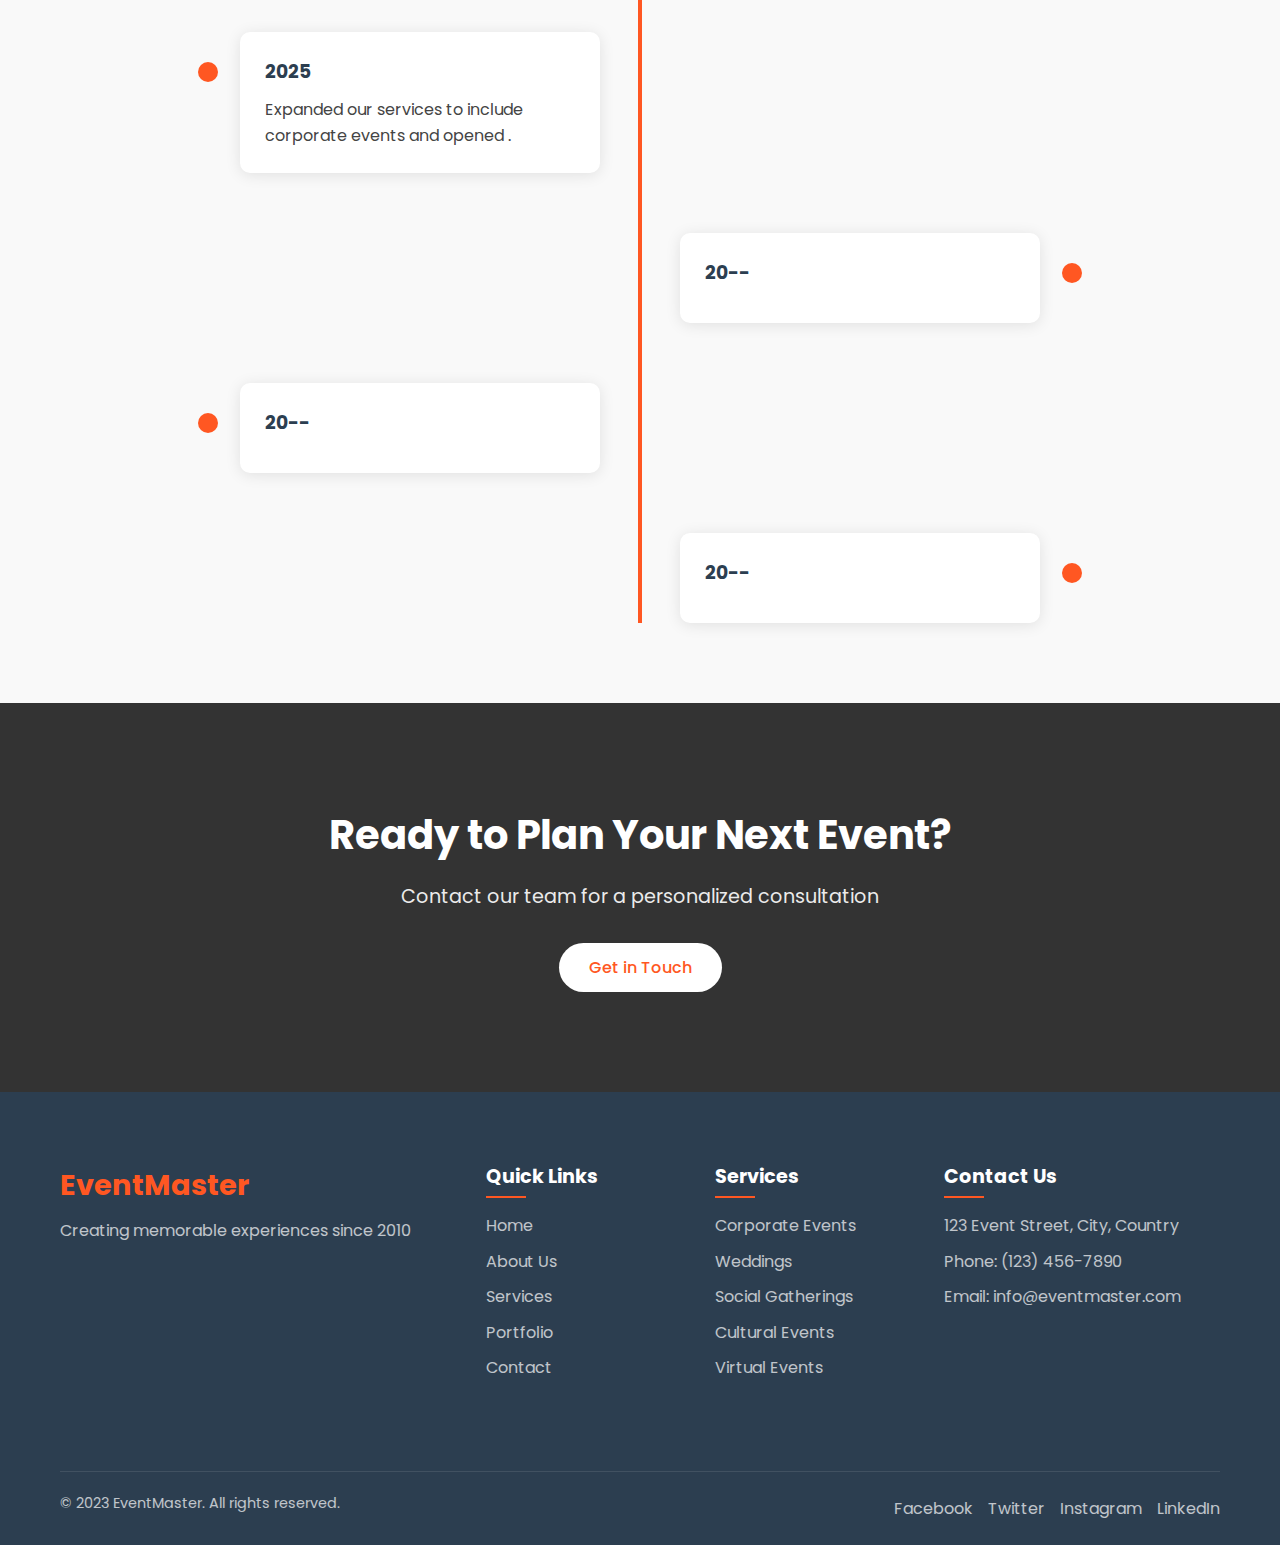
==== commit 04586104: "Add files via upload" ====
--- a/about.html
+++ b/about.html
@@ -16,11 +16,11 @@
             </div>
             <nav>
                 <ul>
-                    <li><a href="index.html">Home</a></li>
-                    <li><a href="about.html" class="active">About</a></li>
+                    <li><a href="index.html" class="active">Home</a></li>
+                    <li><a href="about.html">About</a></li>
                     <li><a href="services.html">Services</a></li>
-                    <li><a href="#">Gallery</a></li>
-                    <li><a href="#">Contact</a></li>
+                    <li><a href="gallery.html">Gallery</a></li>
+                    <li><a href="contact.html">Contact</a></li>
                     <li><a href="login.html">Login/register</a></li>
                 </ul>
             </nav>
@@ -52,7 +52,7 @@
                 <div style="flex: 1; min-width: 300px;">
                     <h3 style="color: var(--secondary-color); font-size: 1.8rem; margin-bottom: 20px;">From Passion to Excellence</h3>
                     <p style="margin-bottom: 20px; line-height: 1.8;">
-                        Founded in 2010, EventMaster began as a small team of passionate event enthusiasts with a shared vision: to transform ordinary gatherings into extraordinary experiences. What started as a boutique operation has grown into one of the region's most respected event management companies.
+                        Founded in 2025, EventMaster began as a small team of passionate event enthusiasts with a shared vision: to transform ordinary gatherings into extraordinary experiences. What started as a boutique operation has grown into one of the region's most respected event management companies.
                     </p>
                     <p style="margin-bottom: 20px; line-height: 1.8;">
                         Our journey has been defined by a relentless pursuit of excellence, innovation, and client satisfaction. Over the years, we've had the privilege of orchestrating thousands of successful events, from intimate social gatherings to large-scale corporate conferences and cultural festivals.
@@ -112,35 +112,35 @@
             <div style="display: grid; grid-template-columns: repeat(auto-fill, minmax(250px, 1fr)); gap: 30px;">
                 <div style="text-align: center;">
                     <div style="height: 250px; overflow: hidden; border-radius: 10px; margin-bottom: 20px;">
-                        <img src="https://images.unsplash.com/photo-1560250097-0b93528c311a?auto=format&fit=crop&q=80" alt="CEO" style="width: 100%; height: 100%; object-fit: cover;">
-                    </div>
-                    <h3 style="color: var(--secondary-color); margin-bottom: 5px;">Michael Anderson</h3>
-                    <p style="color: var(--primary-color); font-weight: 500; margin-bottom: 10px;">Founder & CEO</p>
-                    <p style="font-size: 0.9rem;">With over 20 years of experience in event management, Michael leads our team with vision and expertise.</p>
+                        <img src="sumit.jpg" alt="CEO" style="width: 100%; height: 100%; object-fit: cover;">
+                    </div>
+                    <h3 style="color: var(--secondary-color); margin-bottom: 5px;">Sumit Agashi</h3>
+                    <p style="color: var(--primary-color); font-weight: 500; margin-bottom: 10px;">Leader</p>
+                    <p style="font-size: 0.9rem;"></p>
                 </div>
                 <div style="text-align: center;">
                     <div style="height: 250px; overflow: hidden; border-radius: 10px; margin-bottom: 20px;">
-                        <img src="https://images.unsplash.com/photo-1573496359142-b8d87734a5a2?auto=format&fit=crop&q=80" alt="Creative Director" style="width: 100%; height: 100%; object-fit: cover;">
-                    </div>
-                    <h3 style="color: var(--secondary-color); margin-bottom: 5px;">Sophia Martinez</h3>
-                    <p style="color: var(--primary-color); font-weight: 500; margin-bottom: 10px;">Creative Director</p>
-                    <p style="font-size: 0.9rem;">Sophia's innovative designs and creative concepts have transformed countless events into unforgettable experiences.</p>
+                        <img src="vishal.jpg" alt="Creative Director" style="width: 100%; height: 100%; object-fit: cover;">
+                    </div>
+                    <h3 style="color: var(--secondary-color); margin-bottom: 5px;">Vishal Chauhan</h3>
+                    <p style="color: var(--primary-color); font-weight: 500; margin-bottom: 10px;">Member</p>
+                    <p style="font-size: 0.9rem;"></p>
                 </div>
                 <div style="text-align: center;">
                     <div style="height: 250px; overflow: hidden; border-radius: 10px; margin-bottom: 20px;">
-                        <img src="https://images.unsplash.com/photo-1519085360753-af0119f7cbe7?auto=format&fit=crop&q=80" alt="Operations Manager" style="width: 100%; height: 100%; object-fit: cover;">
-                    </div>
-                    <h3 style="color: var(--secondary-color); margin-bottom: 5px;">David Chen</h3>
-                    <p style="color: var(--primary-color); font-weight: 500; margin-bottom: 10px;">Operations Manager</p>
-                    <p style="font-size: 0.9rem;">David ensures flawless execution of every event with his meticulous planning and organizational skills.</p>
+                        <img src="ani.jpg" alt="Operations Manager" style="width: 100%; height: 100%; object-fit: cover;">
+                    </div>
+                    <h3 style="color: var(--secondary-color); margin-bottom: 5px;">Animesh</h3>
+                    <p style="color: var(--primary-color); font-weight: 500; margin-bottom: 10px;">Member</p>
+                    <p style="font-size: 0.9rem;"></p>
                 </div>
                 <div style="text-align: center;">
                     <div style="height: 250px; overflow: hidden; border-radius: 10px; margin-bottom: 20px;">
-                        <img src="https://images.unsplash.com/photo-1580489944761-15a19d654956?auto=format&fit=crop&q=80" alt="Client Relations" style="width: 100%; height: 100%; object-fit: cover;">
-                    </div>
-                    <h3 style="color: var(--secondary-color); margin-bottom: 5px;">Emily Johnson</h3>
-                    <p style="color: var(--primary-color); font-weight: 500; margin-bottom: 10px;">Client Relations Manager</p>
-                    <p style="font-size: 0.9rem;">Emily's dedication to understanding client needs ensures personalized service and exceptional satisfaction.</p>
+                        <img src="devika.jpg" alt="Client Relations" style="width: 100%; height: 100%; object-fit: cover;">
+                    </div>
+                    <h3 style="color: var(--secondary-color); margin-bottom: 5px;">Devika Bhandari</h3>
+                    <p style="color: var(--primary-color); font-weight: 500; margin-bottom: 10px;">Member</p>
+                    <p style="font-size: 0.9rem;"></p>
                 </div>
             </div>
         </div>
@@ -187,7 +187,7 @@
                 <h2>Our Achievements</h2>
                 <p>Milestones that mark our journey of excellence</p>
             </div>
-            
+<!--             
             <div style="display: flex; flex-wrap: wrap; justify-content: center; gap: 30px; text-align: center;">
                 <div style="flex: 1; min-width: 200px; max-width: 250px;">
                     <div style="font-size: 3rem; font-weight: 700; color: var(--primary-color); margin-bottom: 10px;">1000+</div>
@@ -206,7 +206,7 @@
                     <p style="font-size: 1.2rem; color: var(--secondary-color);">Countries Served</p>
                 </div>
             </div>
-        </div>
+        </div> -->
     </section>
 
     <!-- Timeline Section -->
@@ -226,7 +226,7 @@
                     <!-- Item 1 -->
                     <div style="display: flex; justify-content: flex-end; position: relative;">
                         <div style="width: 45%; padding: 25px; background-color: white; border-radius: 10px; box-shadow: var(--shadow); position: relative;">
-                            <h3 style="color: var(--secondary-color); margin-bottom: 10px;">2010</h3>
+                            <h3 style="color: var(--secondary-color); margin-bottom: 10px;">2024</h3>
                             <p>EventMaster was founded with a vision to revolutionize event management services.</p>
                             <!-- Circle on timeline -->
                             <div style="position: absolute; top: 30px; right: -42px; width: 20px; height: 20px; background-color: var(--primary-color); border-radius: 50%; z-index: 1;"></div>
@@ -236,8 +236,8 @@
                     <!-- Item 2 -->
                     <div style="display: flex; justify-content: flex-start; position: relative;">
                         <div style="width: 45%; padding: 25px; background-color: white; border-radius: 10px; box-shadow: var(--shadow); position: relative;">
-                            <h3 style="color: var(--secondary-color); margin-bottom: 10px;">2013</h3>
-                            <p>Expanded our services to include corporate events and opened our second office.</p>
+                            <h3 style="color: var(--secondary-color); margin-bottom: 10px;">2025</h3>
+                            <p>Expanded our services to include corporate events and opened .</p>
                             <!-- Circle on timeline -->
                             <div style="position: absolute; top: 30px; left: -42px; width: 20px; height: 20px; background-color: var(--primary-color); border-radius: 50%; z-index: 1;"></div>
                         </div>
@@ -246,8 +246,8 @@
                     <!-- Item 3 -->
                     <div style="display: flex; justify-content: flex-end; position: relative;">
                         <div style="width: 45%; padding: 25px; background-color: white; border-radius: 10px; box-shadow: var(--shadow); position: relative;">
-                            <h3 style="color: var(--secondary-color); margin-bottom: 10px;">2016</h3>
-                            <p>Received our first industry award for "Best Corporate Event Management Company".</p>
+                            <h3 style="color: var(--secondary-color); margin-bottom: 10px;">20--</h3>
+                            <p></p>
                             <!-- Circle on timeline -->
                             <div style="position: absolute; top: 30px; right: -42px; width: 20px; height: 20px; background-color: var(--primary-color); border-radius: 50%; z-index: 1;"></div>
                         </div>
@@ -256,8 +256,8 @@
                     <!-- Item 4 -->
                     <div style="display: flex; justify-content: flex-start; position: relative;">
                         <div style="width: 45%; padding: 25px; background-color: white; border-radius: 10px; box-shadow: var(--shadow); position: relative;">
-                            <h3 style="color: var(--secondary-color); margin-bottom: 10px;">2019</h3>
-                            <p>Expanded internationally, opening offices in three new countries.</p>
+                            <h3 style="color: var(--secondary-color); margin-bottom: 10px;">20--</h3>
+                            <p></p>
                             <!-- Circle on timeline -->
                             <div style="position: absolute; top: 30px; left: -42px; width: 20px; height: 20px; background-color: var(--primary-color); border-radius: 50%; z-index: 1;"></div>
                         </div>
@@ -266,8 +266,8 @@
                     <!-- Item 5 -->
                     <div style="display: flex; justify-content: flex-end; position: relative;">
                         <div style="width: 45%; padding: 25px; background-color: white; border-radius: 10px; box-shadow: var(--shadow); position: relative;">
-                            <h3 style="color: var(--secondary-color); margin-bottom: 10px;">2023</h3>
-                            <p>Celebrated our 1000th successful event and launched our innovative virtual event platform.</p>
+                            <h3 style="color: var(--secondary-color); margin-bottom: 10px;">20--</h3>
+                            <p></p>
                             <!-- Circle on timeline -->
                             <div style="position: absolute; top: 30px; right: -42px; width: 20px; height: 20px; background-color: var(--primary-color); border-radius: 50%; z-index: 1;"></div>
                         </div>
@@ -278,7 +278,7 @@
     </section>
 
     <!-- Testimonials Section -->
-    <section class="testimonials">
+    <!-- <section class="testimonials">
         <div class="container">
             <div class="section-title">
                 <h2>What Our Clients Say</h2>
@@ -316,7 +316,7 @@
         </div>
     </section>
 
-    <!-- Call to Action -->
+    Call to Action -->
     <section class="cta">
         <div class="container">
             <div class="cta-content">
